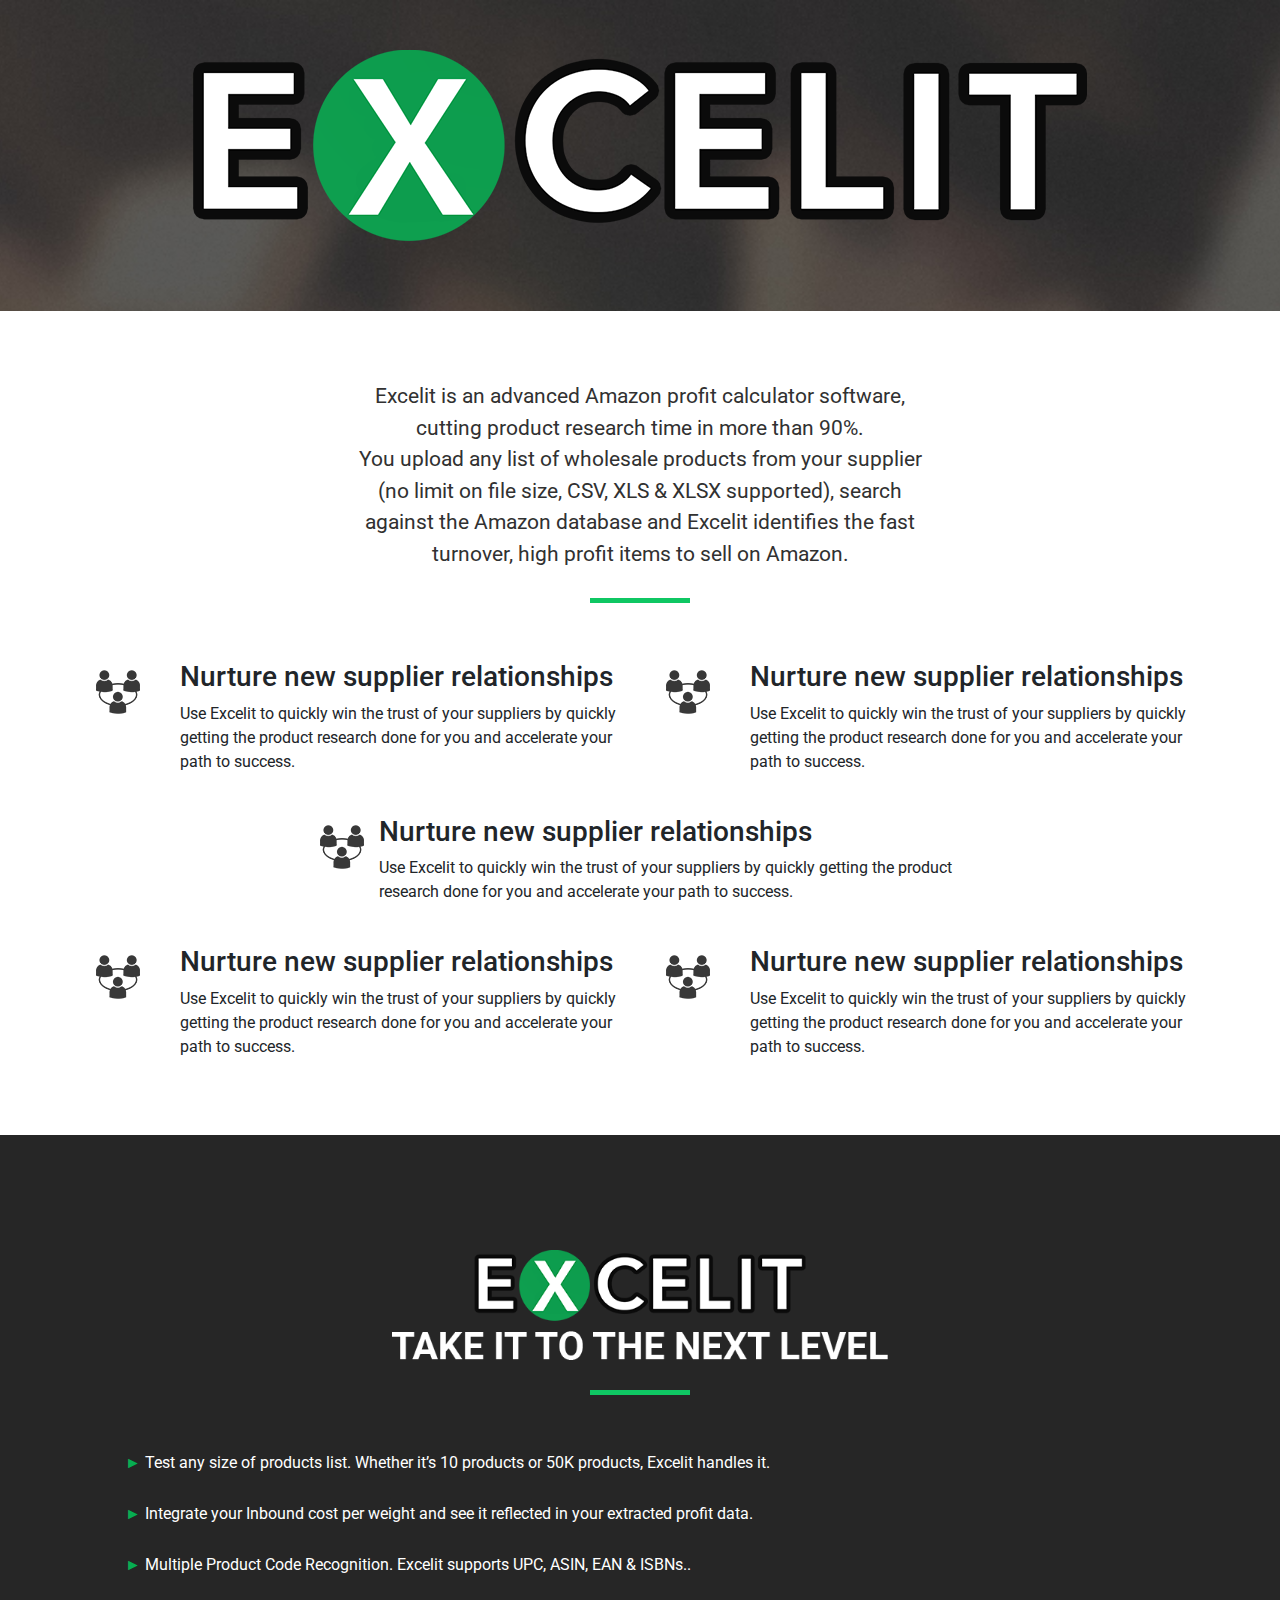
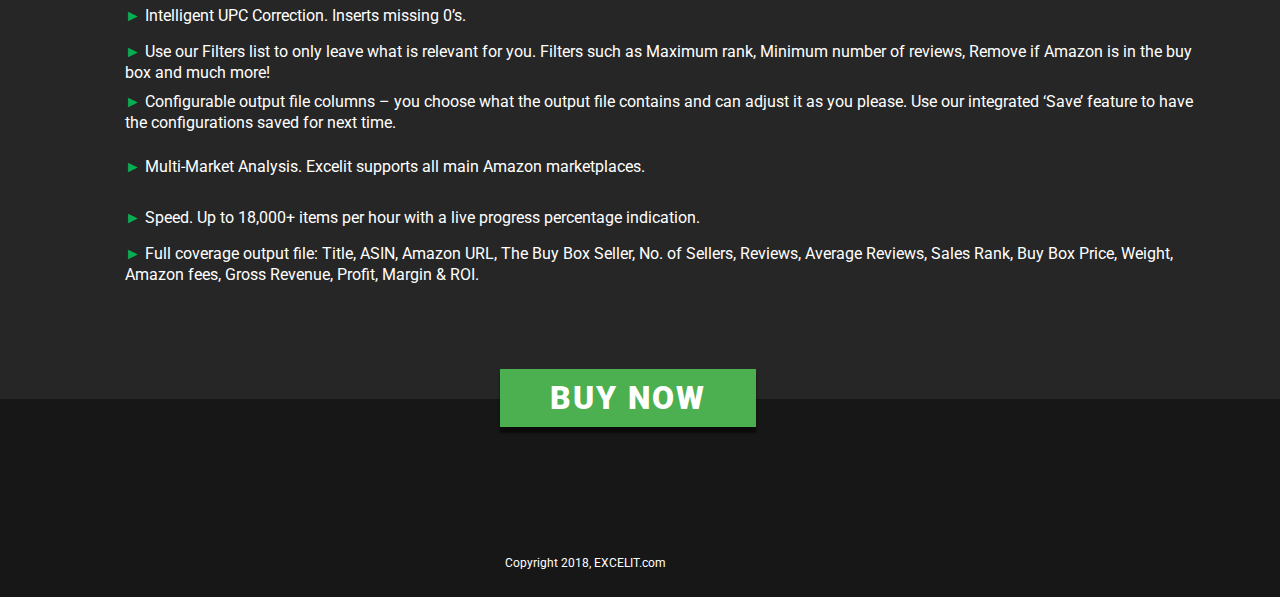
==== index.html @ c26aba93 "Add files via upload" ====
<!doctype html>
<html class="no-js" lang="">

<head>
  <meta charset="utf-8">
  <meta http-equiv="x-ua-compatible" content="ie=edge">
  <title>Excelit</title>
  <meta name="description" content="">
  <meta name="viewport" content="width=device-width, initial-scale=1, maximum-scale=1, shrink-to-fit=no">


  <!-- Place favicon.ico in the root directory -->

  <link rel="stylesheet" href="css/normalize.css">
  <link rel="stylesheet" href="css/main.css">
  <link rel="stylesheet" href="css/bootstrap.min.css">
  <link href="https://fonts.googleapis.com/css?family=Roboto" rel="stylesheet">
  <link rel="stylesheet" href="css/custom.css">


</head>

<body>
  <!--[if lte IE 9]>
    <p class="browserupgrade">You are using an <strong>outdated</strong> browser. Please <a href="https://browsehappy.com/">upgrade your browser</a> to improve your experience and security.</p>
  <![endif]-->

  <!-- Add your site or application content here -->
  <div class="bg-img">  
          <div class="container">
              <div class="row image global">
                <div class="logo col-md-12 col-sm-12">
                  <img src="img/logo.png" alt="branding" class="img-fluid">
                </div>
              </div>
          </div>
  </div>

  <!--Start section Details-->
        <div class="container">
          <div class="row">
            
            <div class="col-md-12 col-sm-12 heading text-center">
              <p>Excelit is an advanced Amazon profit calculator software,<br> 
              cutting product research time in more than 90%.<br> 
              You upload any list of wholesale products from your supplier<br> 
              (no limit on file size, CSV, XLS & XLSX supported), search<br> 
              against the Amazon database and Excelit identifies the fast 
              <br>turnover, high profit items to sell on Amazon.</p>
              <span></span>
            </div>
          </div>
        </div>



        <div class="container">
          <div class="row list">     
              <div class="col-md-6 col-sm-12 list">
                <div class="row">
                  <div class="col-md-2 imagepad">
                    <img src="img/relationship.png" alt="team" class="img-fluid">
                  </div>
                  
                  <div class="col-md-10">
                    <h3>Nurture new supplier relationships</h3>
                    <p>Use Excelit to quickly win the trust of your suppliers by quickly getting the product research done for you and accelerate your path to success.</p>
                  </div>
                </div>
              </div>

              <div class="col-md-6 col-sm-12 list">
                <div class="row">
                  <div class="col-md-2 imagepad">
                    <img src="img/relationship.png" alt="team" class="img-fluid">
                  </div>
                  
                  <div class="col-md-10">
                    <h3>Nurture new supplier relationships</h3>
                    <p>Use Excelit to quickly win the trust of your suppliers by quickly getting the product research done for you and accelerate your path to success.</p>
                  </div>
                </div>
              </div>
          </div>
        </div>

          <div class="col-md-12 col-sm-12 list">
            <div class="row">
              <div class="offset-md-3 imagepad">
                  <img src="img/relationship.png" alt="team" class="img-fluid">
              </div>
                  
              <div class="col-md-6">
                <h3>Nurture new supplier relationships</h3>
                <p>Use Excelit to quickly win the trust of your suppliers by quickly getting the product research done for you and accelerate your path to success.</p>
              </div>
            </div>
          </div>

        <div class="container">
          <div class="row list-down">     
              <div class="col-md-6 col-sm-12 list">
                <div class="row">
                  <div class="col-md-2 imagepad">
                    <img src="img/relationship.png" alt="team" class="img-fluid">
                  </div>
                  
                  <div class="col-md-10">
                    <h3>Nurture new supplier relationships</h3>
                    <p>Use Excelit to quickly win the trust of your suppliers by quickly getting the product research done for you and accelerate your path to success.</p>
                  </div>
                </div>
              </div>

              <div class="col-md-6 col-sm-12 list">
                <div class="row">
                  <div class="col-md-2 imagepad">
                    <img src="img/relationship.png" alt="team" class="img-fluid">
                  </div>
                  
                  <div class="col-md-10">
                    <h3>Nurture new supplier relationships</h3>
                    <p>Use Excelit to quickly win the trust of your suppliers by quickly getting the product research done for you and accelerate your path to success.</p>
                  </div>
                </div>
              </div>
          </div>
        </div>


<section class="container-fluid  ">
          <div class="row">
            
            
            
            
          </div>
</section>

  <div class="black-bg">  
          <div class="container">
              <div class="row image global line">
                <div class="logo2 col-md-12 col-sm-12">
                  <img src="img/logo2.png" alt="branding" class="img-fluid">
              </div>
              <span></span>
              </div>

              <div class="textlist" style="color:white;">
              <ul class="Listtext">
                <li><p style="color:#07ad52">►</p> Test any size of products list. 
                    Whether it’s 10 products or 50K products, Excelit handles it.</li>

                <li><p style="color:#07ad52;">►</p> Integrate your Inbound cost per weight and see it reflected 
                    in your extracted profit data.</li>

                <li><p style="color:#07ad52">►</p> Multiple Product Code Recognition. Excelit supports UPC, ASIN, EAN & ISBNs..</li>

                <li class=""><p style="color:#07ad52">►</p> Intelligent UPC Correction. Inserts missing 0’s.</li>

                <li class="heightline"><p style="color:#07ad52">►</p> Use our Filters list to only leave what is relevant for you. 
                 Filters such as Maximum rank, Minimum number of reviews, Remove if Amazon is in  
                 the buy box and much more!</li><br>

              
                <li class="heightline"><p style="color:#07ad52">►</p> Configurable output file columns – you choose what the output file contains and can
                 adjust it as you please. Use our integrated ‘Save’ feature to have the configurations saved for next time. </li><br>

                <li class=""><p style="color:#07ad52">►</p> Multi-Market Analysis. Excelit supports all main Amazon marketplaces.</li>

                <li class=""><p style="color:#07ad52">►</p> Speed. Up to 18,000+ items per hour with a live progress percentage indication.</li>

                <li class="heightline"><p style="color:#07ad52">►</p> Full coverage output file: Title, ASIN, Amazon URL, The Buy Box Seller, No. of Sellers,   
               Reviews, Average Reviews, Sales Rank, Buy Box Price, Weight, Amazon fees, Gross Revenue, Profit, Margin & ROI.</li>

                   
              </ul>
            </div>
          </div>
  </div>

  <div class="footer">  
          <div class="container">
              <div class="row text-center copytext">
                <div class="offset-md-5 buttontext">
                  <a href="pricing.html" class="button">Buy Now</a>
                </div>

                <p>Copyright 2018, EXCELIT.com</p>
                  
              </div>
          </div>
  </div>




  <script src="js/vendor/modernizr-3.6.0.min.js"></script>
  <script src="https://code.jquery.com/jquery-3.3.1.min.js" integrity="sha256-FgpCb/KJQlLNfOu91ta32o/NMZxltwRo8QtmkMRdAu8=" crossorigin="anonymous"></script>
  <script>window.jQuery || document.write('<script src="js/vendor/jquery-3.3.1.min.js"><\/script>')</script>
  <script src="js/plugins.js"></script>
  <script src="js/main.js"></script>



  <!-- Google Analytics: change UA-XXXXX-Y to be your site's ID. -->
  <script>
    window.ga = function () { ga.q.push(arguments) }; ga.q = []; ga.l = +new Date;
    ga('create', 'UA-XXXXX-Y', 'auto'); ga('send', 'pageview')
  </script>
  <script src="https://www.google-analytics.com/analytics.js" async defer></script>
  <script src="js/bootstrap.min.js" async defer></script>
</body>

</html>
---- css/main.css ----
/*! HTML5 Boilerplate v6.1.0 | MIT License | https://html5boilerplate.com/ */

/*
 * What follows is the result of much research on cross-browser styling.
 * Credit left inline and big thanks to Nicolas Gallagher, Jonathan Neal,
 * Kroc Camen, and the H5BP dev community and team.
 */

/* ==========================================================================
   Base styles: opinionated defaults
   ========================================================================== */

html {
    color: #222;
    font-size: 1em;
    line-height: 1.4;
}

/*
 * Remove text-shadow in selection highlight:
 * https://twitter.com/miketaylr/status/12228805301
 *
 * Vendor-prefixed and regular ::selection selectors cannot be combined:
 * https://stackoverflow.com/a/16982510/7133471
 *
 * Customize the background color to match your design.
 */

::-moz-selection {
    background: #b3d4fc;
    text-shadow: none;
}

::selection {
    background: #b3d4fc;
    text-shadow: none;
}

/*
 * A better looking default horizontal rule
 */

hr {
    display: block;
    height: 1px;
    border: 0;
    border-top: 1px solid #ccc;
    margin: 1em 0;
    padding: 0;
}

/*
 * Remove the gap between audio, canvas, iframes,
 * images, videos and the bottom of their containers:
 * https://github.com/h5bp/html5-boilerplate/issues/440
 */

audio,
canvas,
iframe,
img,
svg,
video {
    vertical-align: middle;
}

/*
 * Remove default fieldset styles.
 */

fieldset {
    border: 0;
    margin: 0;
    padding: 0;
}

/*
 * Allow only vertical resizing of textareas.
 */

textarea {
    resize: vertical;
}

/* ==========================================================================
   Browser Upgrade Prompt
   ========================================================================== */

.browserupgrade {
    margin: 0.2em 0;
    background: #ccc;
    color: #000;
    padding: 0.2em 0;
}

/* ==========================================================================
   Author's custom styles
   ========================================================================== */

















/* ==========================================================================
   Helper classes
   ========================================================================== */

/*
 * Hide visually and from screen readers
 */

.hidden {
    display: none !important;
}

/*
 * Hide only visually, but have it available for screen readers:
 * https://snook.ca/archives/html_and_css/hiding-content-for-accessibility
 *
 * 1. For long content, line feeds are not interpreted as spaces and small width
 *    causes content to wrap 1 word per line:
 *    https://medium.com/@jessebeach/beware-smushed-off-screen-accessible-text-5952a4c2cbfe
 */

.visuallyhidden {
    border: 0;
    clip: rect(0 0 0 0);
    height: 1px;
    margin: -1px;
    overflow: hidden;
    padding: 0;
    position: absolute;
    width: 1px;
    white-space: nowrap; /* 1 */
}

/*
 * Extends the .visuallyhidden class to allow the element
 * to be focusable when navigated to via the keyboard:
 * https://www.drupal.org/node/897638
 */

.visuallyhidden.focusable:active,
.visuallyhidden.focusable:focus {
    clip: auto;
    height: auto;
    margin: 0;
    overflow: visible;
    position: static;
    width: auto;
    white-space: inherit;
}

/*
 * Hide visually and from screen readers, but maintain layout
 */

.invisible {
    visibility: hidden;
}

/*
 * Clearfix: contain floats
 *
 * For modern browsers
 * 1. The space content is one way to avoid an Opera bug when the
 *    `contenteditable` attribute is included anywhere else in the document.
 *    Otherwise it causes space to appear at the top and bottom of elements
 *    that receive the `clearfix` class.
 * 2. The use of `table` rather than `block` is only necessary if using
 *    `:before` to contain the top-margins of child elements.
 */

.clearfix:before,
.clearfix:after {
    content: " "; /* 1 */
    display: table; /* 2 */
}

.clearfix:after {
    clear: both;
}

/* ==========================================================================
   EXAMPLE Media Queries for Responsive Design.
   These examples override the primary ('mobile first') styles.
   Modify as content requires.
   ========================================================================== */

@media only screen and (min-width: 35em) {
    /* Style adjustments for viewports that meet the condition */
}

@media print,
       (-webkit-min-device-pixel-ratio: 1.25),
       (min-resolution: 1.25dppx),
       (min-resolution: 120dpi) {
    /* Style adjustments for high resolution devices */
}

/* ==========================================================================
   Print styles.
   Inlined to avoid the additional HTTP request:
   https://www.phpied.com/delay-loading-your-print-css/
   ========================================================================== */

@media print {
    *,
    *:before,
    *:after {
        background: transparent !important;
        color: #000 !important; /* Black prints faster */
        -webkit-box-shadow: none !important;
        box-shadow: none !important;
        text-shadow: none !important;
    }

    a,
    a:visited {
        text-decoration: underline;
    }

    a[href]:after {
        content: " (" attr(href) ")";
    }

    abbr[title]:after {
        content: " (" attr(title) ")";
    }

    /*
     * Don't show links that are fragment identifiers,
     * or use the `javascript:` pseudo protocol
     */

    a[href^="#"]:after,
    a[href^="javascript:"]:after {
        content: "";
    }

    pre {
        white-space: pre-wrap !important;
    }
    pre,
    blockquote {
        border: 1px solid #999;
        page-break-inside: avoid;
    }

    /*
     * Printing Tables:
     * http://css-discuss.incutio.com/wiki/Printing_Tables
     */

    thead {
        display: table-header-group;
    }

    tr,
    img {
        page-break-inside: avoid;
    }

    p,
    h2,
    h3 {
        orphans: 3;
        widows: 3;
    }

    h2,
    h3 {
        page-break-after: avoid;
    }
}
---- css/custom.css ----
*{
  font-family: 'Roboto', sans-serif;
}

html, body {width: auto!important; overflow-x: hidden!important} 

.bg-img{
    height: ; background-image: url(../img/headerbanner.jpg);  background-size:cover; background-position: center center;background-attachment:fixed;
}

.global{
  padding: 50px 0px;
  margin: 0 auto;
 }


.global img{
  margin: 0 auto;
  padding-bottom: 20px;
 }


.image img{
  margin: 0 auto
}

.logo{
    display: block;
}

.logo img{
    margin: 0 auto;
    display: block;
}

.heading{}
.heading p {
    font-size: 21px;
    margin-top: 70px;
    color: #313131;
}

.heading span {
    width: 100px;
    height: 5px;
    background: #0fc763;
    display: inline-block;
}

.imagepad {
    text-align: center;
}

.list {
    margin-top: 25px;
}

.imagepad img{
  margin-top: 10px;

}

.black-bg{
  background-color: #262626;
  height: 54em;
  margin-top: 60px;
}

.logo2{
    display: block;
}

.logo2 img {
    margin: 0 auto;
    display: block;
    width: 46%;
    height: 100%;
        padding-top: 65px;
    padding-bottom: 30px;
}

.line span {
    width: 100px;
    height: 5px;
    background: #0fc763;
    display: inline-block;
    margin: 0 auto;
}

.textlist ul li p{
  display: inline-block;
}

.Listtext .heightline {
    list-style: none;
    line-height: 5px;
}


.Listtext li {
    list-style: none;
    line-height: 35px;
}


.footer{
      background-color: #171717;
      padding: 70px 0px;
}

.button {
    background-color: #4CAF50;
    border: none;
    color: white;
    padding: 5px 50px;
    text-align: center;
    text-decoration: none;
    display: inline-block;
    font-size: 16px;
    cursor: pointer;
    position: relative;
    bottom: 100px;
    right: 45px;
    box-shadow: 0px 6px 2px 0px #00000085;
}

.button:hover {
  background-color: #ffffff;
  /* transition: .5s ease-out; */
}

.buttontext a{
  text-decoration: none;
  font-size: 2em;
  font-weight: 900;
  letter-spacing: 2px;
  text-transform: uppercase;
}

.buttontext a:hover{
  color: #4CAF50;
  transition: .5s ease-out;
}

.copytext p{
  color: white;
  right: 26%;
  text-align: center;
  top: 85px;
  position: relative;
  font-size: 12px;
}

.demo{ background: #f0f3f2; }
.pricingTable{
    padding: 25px 0 0;
    background: #4f384d;
    text-align: center;
    transition: all 0.3s ease 0s;
}
.pricingTable:hover{ box-shadow: 0 8px 6px -6px #4f384d; }
.pricingTable .title{
    font-size: 30px;
    font-weight: 700;
    color: #fff;
    letter-spacing: 1px;
    text-transform: uppercase;
    margin: 0 0 10px 0;
}
.pricingTable .price-value{
    font-size: 50px;
    color: #c5d2d4;
    margin-bottom: 30px;
}
.pricingTable .month{
    display: block;
    font-size: 20px;
    color: #fe6c6c;
}
.pricingTable .pricing-content{
    padding: 60px 0 30px;
    z-index: 1;
    position: relative;
}
.pricingTable .pricing-content:before,
.pricingTable .pricing-content:after{
    content: "";
    width: 50%;
    height: 100%;
    background: #fff;
    border-radius: 0 50px 0 0;
    z-index: -1;
    position: absolute;
    top: 0;
    left: 0;
}
.pricingTable .pricing-content:after{
    border-radius: 50px 0 0 0;
    left: auto;
    right: 0;
}
.pricingTable .pricing-content ul{
    padding: 0;
    margin: 0 0 20px 0;
    list-style: none;
}
.pricingTable .pricing-content ul li{
    font-size: 17px;
    font-weight: 600;
    color: #4f384d;
    line-height: 50px;
    letter-spacing: 1px;
    border-bottom: 1px solid #c5d2d4;
}
.pricing-content ul li:last-child{ border-bottom: none; }
.pricingTable .pricingTable-signup{
    display: inline-block;
    padding: 7px 20px;
    font-size: 14px;
    font-weight: 700;
    color: #4f384d;
    text-transform: uppercase;
    border-left: 3px solid #4f384d;
    border-right: 3px solid #4f384d;
    position: relative;
    transition: all 0.3s ease 0s;
}
.pricingTable .pricingTable-signup:before,
.pricingTable .pricingTable-signup:after{
    content: "";
    width: 0;
    height: 3px;
    background: #fe6c6c;
    position: absolute;
    top: 0;
    left: 0;
    transition: all 0.3s ease 0s;
}
.pricingTable:hover .pricingTable-signup{
    color: #fe6d6d;
    border-left-color: #fe6c6c;
    border-right-color: #fe6c6c;
}
.pricingTable .pricingTable-signup:after{
    top: auto;
    left: auto;
    bottom: 0;
    right: 0;
}
.pricingTable .pricingTable-signup:hover:before,
.pricingTable .pricingTable-signup:hover:after{ width: 100%; }
@media only screen and (max-width: 990px){
    .pricingTable{ margin-bottom: 30px; }
}
License Terms
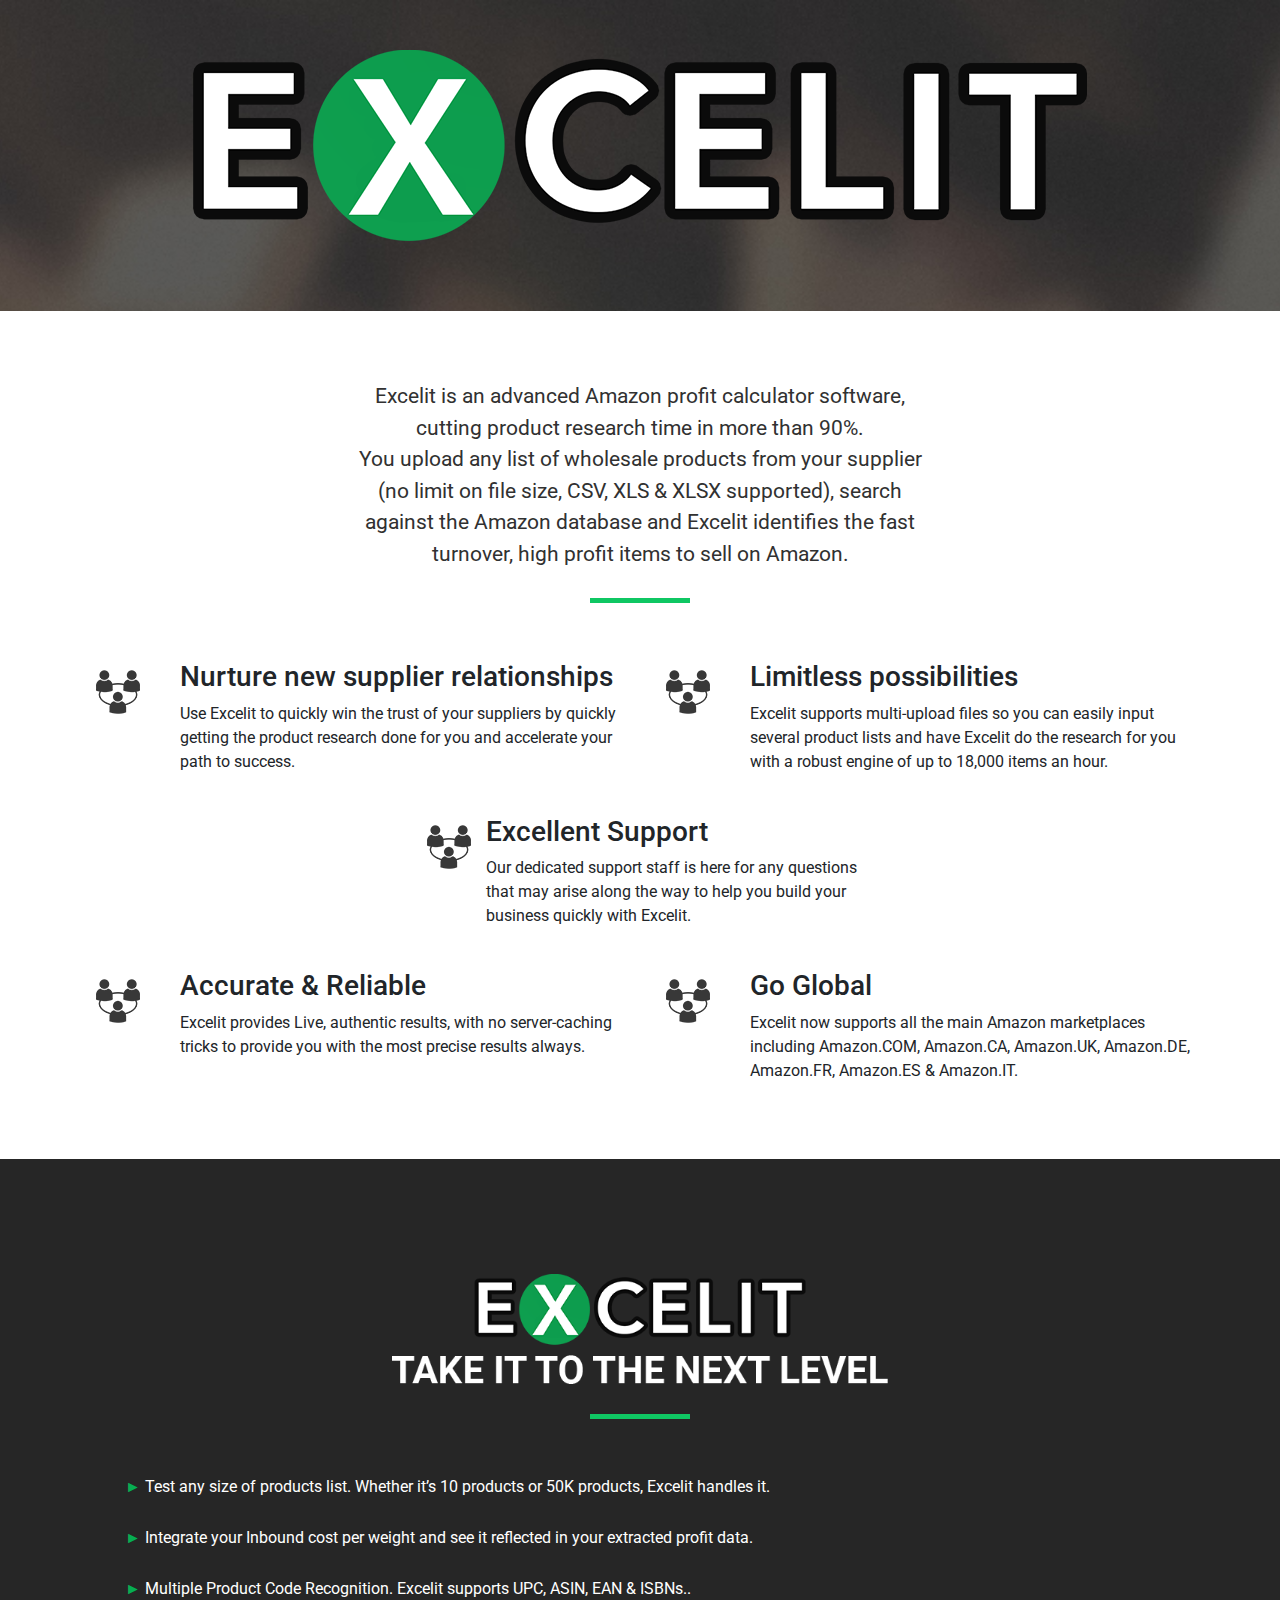
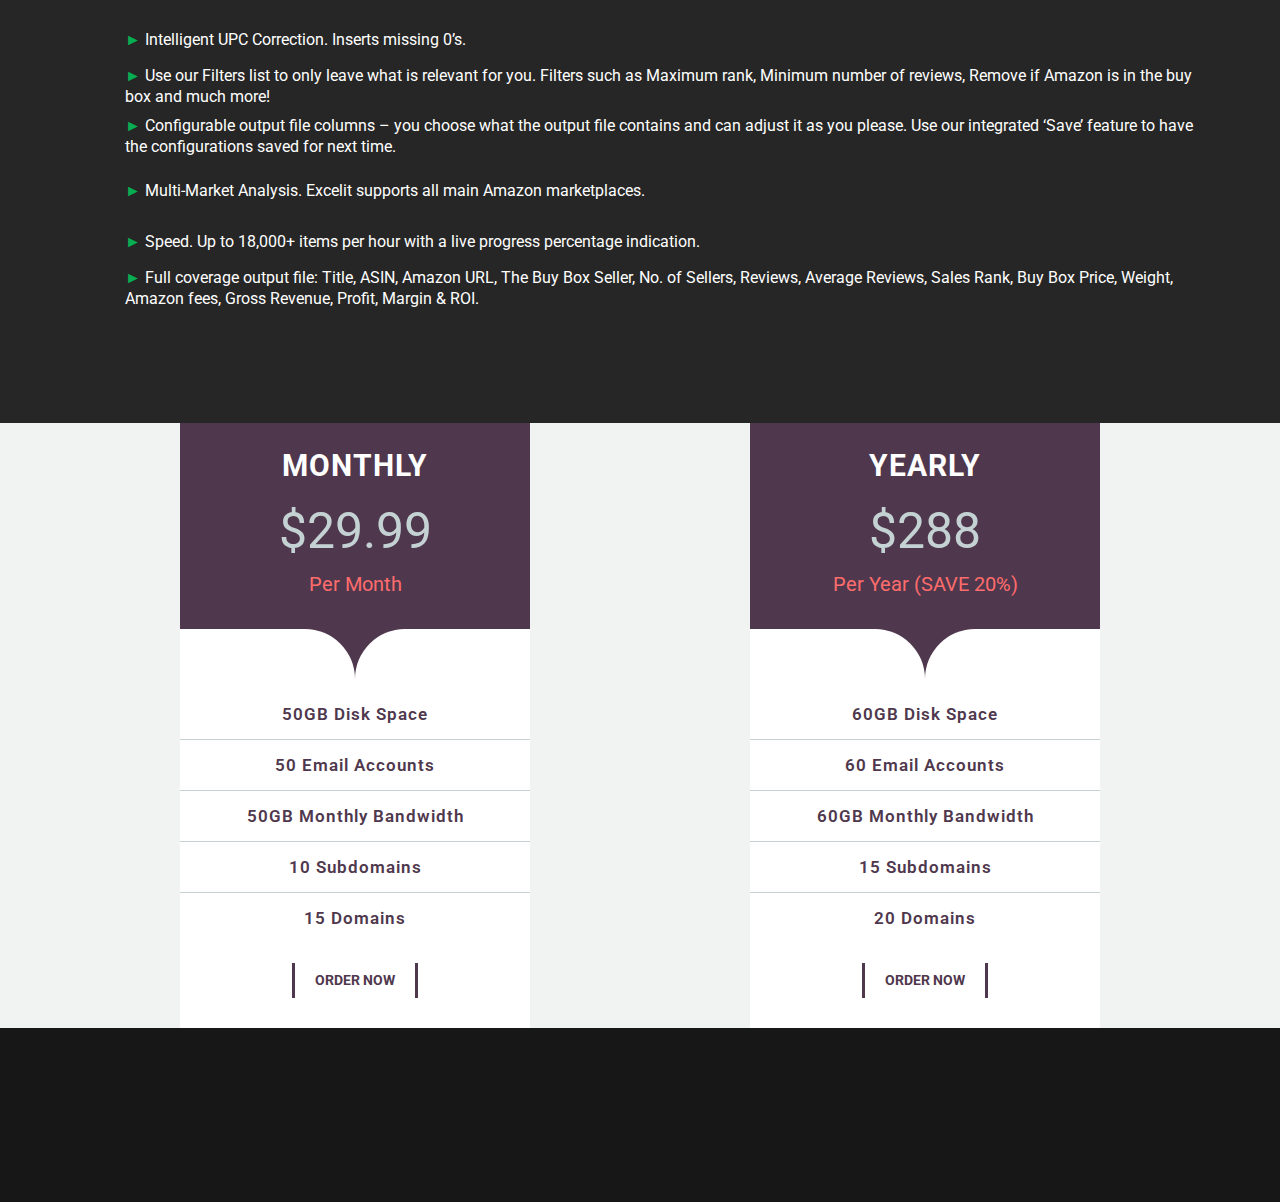
==== commit 8f32f79a: "Update index.html" ====
--- a/index.html
+++ b/index.html
@@ -28,7 +28,7 @@
   <!-- Add your site or application content here -->
   <div class="bg-img">  
           <div class="container">
-              <div class="row image global">
+              <div class="row image global text-center">
                 <div class="logo col-md-12 col-sm-12">
                   <img src="img/logo.png" alt="branding" class="img-fluid">
                 </div>
@@ -76,8 +76,8 @@
                   </div>
                   
                   <div class="col-md-10">
-                    <h3>Nurture new supplier relationships</h3>
-                    <p>Use Excelit to quickly win the trust of your suppliers by quickly getting the product research done for you and accelerate your path to success.</p>
+                    <h3>Limitless possibilities</h3>
+                    <p>Excelit supports multi-upload files so you can easily input several product lists and have Excelit do the research for you with a robust engine of up to 18,000 items an hour.</p>
                   </div>
                 </div>
               </div>
@@ -86,13 +86,13 @@
 
           <div class="col-md-12 col-sm-12 list">
             <div class="row">
-              <div class="offset-md-3 imagepad">
+              <div class="offset-md-4 imagepad">
                   <img src="img/relationship.png" alt="team" class="img-fluid">
               </div>
                   
-              <div class="col-md-6">
-                <h3>Nurture new supplier relationships</h3>
-                <p>Use Excelit to quickly win the trust of your suppliers by quickly getting the product research done for you and accelerate your path to success.</p>
+              <div class="col-md-4">
+                <h3>Excellent Support </h3>
+                <p>Our dedicated support staff is here for any questions that may arise along the way to help you build your business quickly with Excelit.</p>
               </div>
             </div>
           </div>
@@ -106,21 +106,21 @@
                   </div>
                   
                   <div class="col-md-10">
-                    <h3>Nurture new supplier relationships</h3>
-                    <p>Use Excelit to quickly win the trust of your suppliers by quickly getting the product research done for you and accelerate your path to success.</p>
-                  </div>
-                </div>
-              </div>
-
-              <div class="col-md-6 col-sm-12 list">
-                <div class="row">
-                  <div class="col-md-2 imagepad">
-                    <img src="img/relationship.png" alt="team" class="img-fluid">
-                  </div>
-                  
-                  <div class="col-md-10">
-                    <h3>Nurture new supplier relationships</h3>
-                    <p>Use Excelit to quickly win the trust of your suppliers by quickly getting the product research done for you and accelerate your path to success.</p>
+                    <h3>Accurate & Reliable </h3>
+                    <p>Excelit provides Live, authentic results, with no server-caching tricks to provide you with the most precise results always.</p>
+                  </div>
+                </div>
+              </div>
+
+              <div class="col-md-6 col-sm-12 list">
+                <div class="row">
+                  <div class="col-md-2 imagepad">
+                    <img src="img/relationship.png" alt="team" class="img-fluid">
+                  </div>
+                  
+                  <div class="col-md-10">
+                    <h3>Go Global</h3>
+                    <p>Excelit now supports all the main Amazon marketplaces including Amazon.COM, Amazon.CA, Amazon.UK, Amazon.DE, Amazon.FR, Amazon.ES & Amazon.IT.</p>
                   </div>
                 </div>
               </div>
@@ -179,13 +179,55 @@
           </div>
   </div>
 
+  <div class="demo">
+    <div class="container">
+        <div class="row">
+            <div class="offset-md-1"></div>
+            <div class="col-md-4 col-sm-6">
+                <div class="pricingTable">
+                    <h3 class="title">Monthly</h3>
+                    <div class="price-value">$29.99
+                        <span class="month">Per Month</span>
+                    </div>
+                    <div class="pricing-content">
+                        <ul>
+                            <li>50GB Disk Space</li>
+                            <li>50 Email Accounts</li>
+                            <li>50GB Monthly Bandwidth</li>
+                            <li>10 Subdomains</li>
+                            <li>15 Domains</li>
+                        </ul>
+                        <a href="#" class="pricingTable-signup">Order Now</a>
+                    </div>
+                </div>
+            </div>
+            <div class="offset-md-2"></div>
+            <div class="col-md-4 col-sm-6">
+                <div class="pricingTable">
+                    <h3 class="title">Yearly</h3>
+                    <div class="price-value">$288
+                        <span class="month">Per Year (SAVE 20%)</span>
+                    </div>
+                    <div class="pricing-content">
+                        <ul>
+                            <li>60GB Disk Space</li>
+                            <li>60 Email Accounts</li>
+                            <li>60GB Monthly Bandwidth</li>
+                            <li>15 Subdomains</li>
+                            <li>20 Domains</li>
+                        </ul>
+                        <a href="#" class="pricingTable-signup">Order Now</a>
+                    </div>
+                </div>
+            </div>
+        </div>
+    </div>
+</div>
+
+
   <div class="footer">  
           <div class="container">
               <div class="row text-center copytext">
-                <div class="offset-md-5 buttontext">
-                  <a href="pricing.html" class="button">Buy Now</a>
-                </div>
-
                 <p>Copyright 2018, EXCELIT.com</p>
                   
               </div>
@@ -194,22 +236,6 @@
 
 
 
-
-  <script src="js/vendor/modernizr-3.6.0.min.js"></script>
-  <script src="https://code.jquery.com/jquery-3.3.1.min.js" integrity="sha256-FgpCb/KJQlLNfOu91ta32o/NMZxltwRo8QtmkMRdAu8=" crossorigin="anonymous"></script>
-  <script>window.jQuery || document.write('<script src="js/vendor/jquery-3.3.1.min.js"><\/script>')</script>
-  <script src="js/plugins.js"></script>
-  <script src="js/main.js"></script>
-
-
-
-  <!-- Google Analytics: change UA-XXXXX-Y to be your site's ID. -->
-  <script>
-    window.ga = function () { ga.q.push(arguments) }; ga.q = []; ga.l = +new Date;
-    ga('create', 'UA-XXXXX-Y', 'auto'); ga('send', 'pageview')
-  </script>
-  <script src="https://www.google-analytics.com/analytics.js" async defer></script>
-  <script src="js/bootstrap.min.js" async defer></script>
 </body>
 
 </html>
